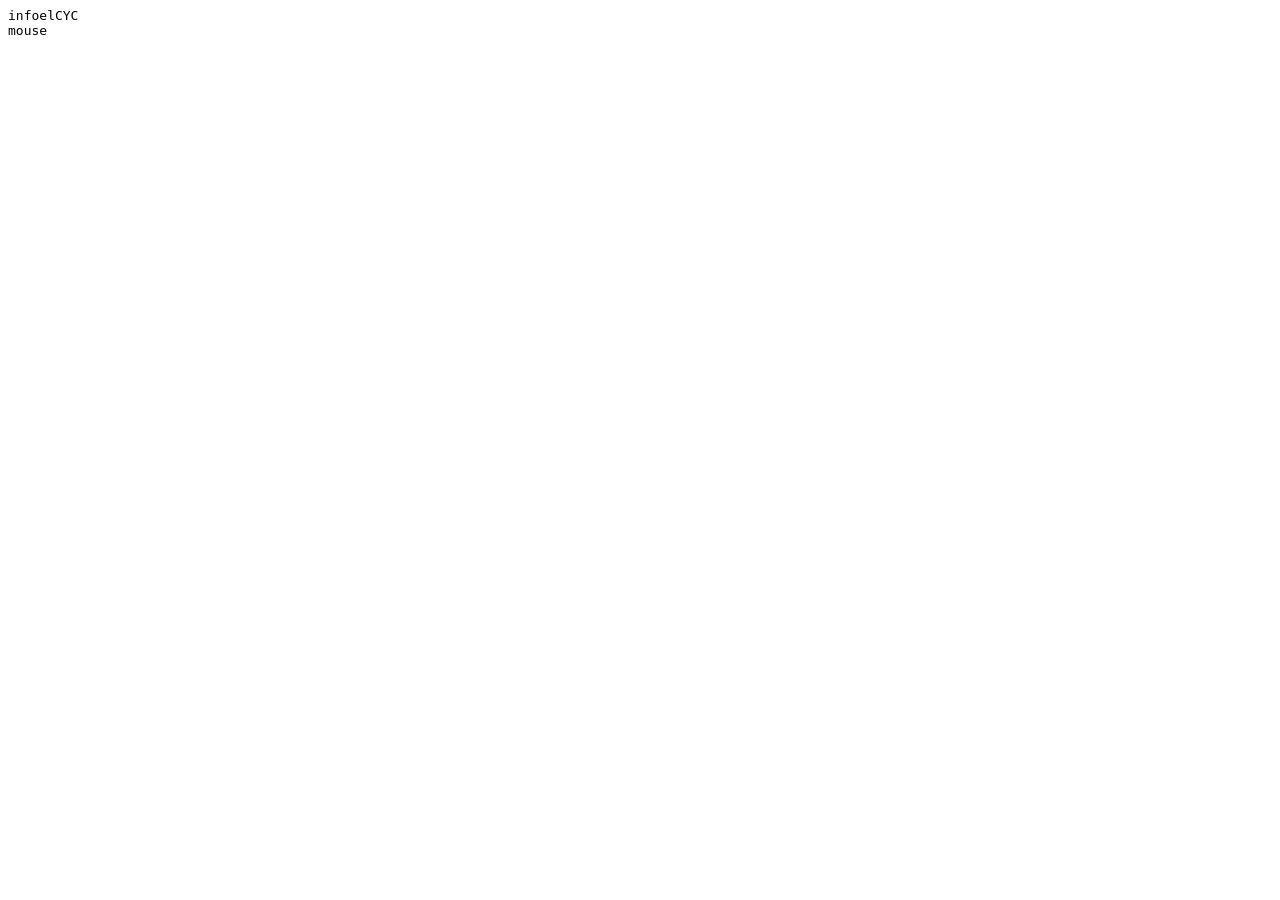
==== роіфілдварл/index.html @ 310a374a "i dont know what to write but i dont want it to be aborted so heres the text" ====
<!DOCTYPE html>
<head>
    <title>схемотехніка - infoelcyc - головна</title>
    <link rel="stylesheet" href="style.css">
</head>
<body>
    <header>
        infoelCYC
    </header>
    <main>
        
    </main>
    <footer>
        mouse
    </footer>
</body>
---- роіфілдварл/style.css ----
body {
    font-family: Monospace;
}
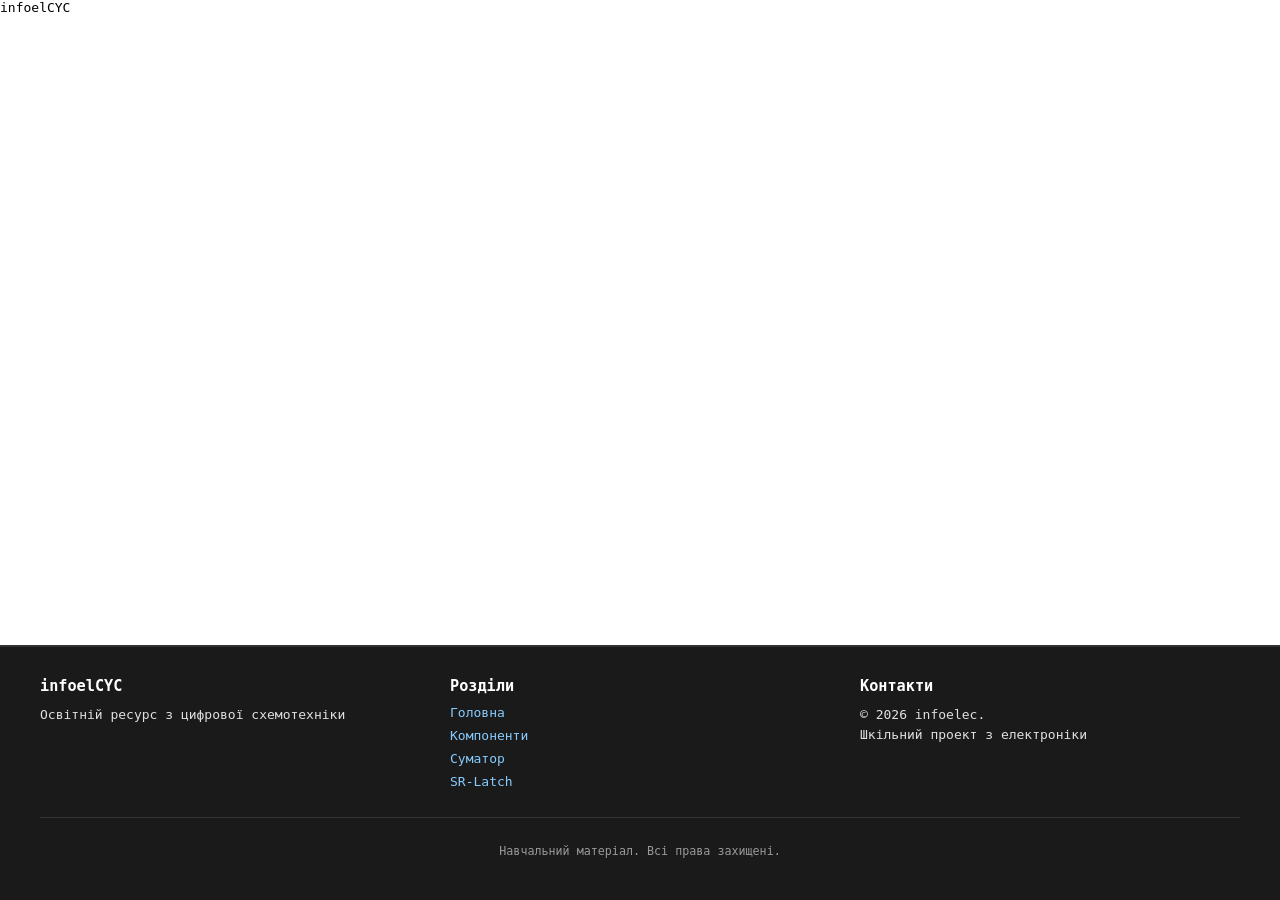
==== commit 0388d4ba: "modified html files to have footer information about the author and the year of creation. Also added" ====
--- a/роіфілдварл/index.html
+++ b/роіфілдварл/index.html
@@ -11,6 +11,27 @@
         
     </main>
     <footer>
-        mouse
+        <div class="footer-content">
+            <div class="footer-section">
+                <h3>infoelCYC</h3>
+                <p>Освітній ресурс з цифрової схемотехніки</p>
+            </div>
+            <div class="footer-section">
+                <h3>Розділи</h3>
+                <ul>
+                    <li><a href="index.html">Головна</a></li>
+                    <li><a href="components.html">Компоненти</a></li>
+                    <li><a href="adder.html">Суматор</a></li>
+                    <li><a href="sr-latch.html">SR-Latch</a></li>
+                </ul>
+            </div>
+            <div class="footer-section">
+                <h3>Контакти</h3>
+                <p>© 2026 infoelec.<br>Шкільний проект з електроніки</p>
+            </div>
+        </div>
+        <div class="footer-bottom">
+            <p>Навчальний матеріал. Всі права захищені.</p>
+        </div>
     </footer>
 </body>
--- a/роіфілдварл/style.css
+++ b/роіфілдварл/style.css
@@ -1,3 +1,70 @@
 body {
     font-family: Monospace;
+    display: flex;
+    flex-direction: column;
+    min-height: 100vh;
+    margin: 0;
+}
+
+main {
+    flex: 1;
+}
+
+footer {
+    background-color: #1a1a1a;
+    color: #e0e0e0;
+    margin-top: 40px;
+    padding: 30px 20px;
+    border-top: 2px solid #333;
+}
+
+.footer-content {
+    display: grid;
+    grid-template-columns: repeat(auto-fit, minmax(250px, 1fr));
+    max-width: 1200px;
+    margin: 0 auto;
+    gap: 30px;
+    margin-bottom: 20px;
+}
+
+.footer-section h3 {
+    color: #fff;
+    margin-top: 0;
+    margin-bottom: 10px;
+}
+
+.footer-section p {
+    margin: 5px 0;
+    line-height: 1.6;
+}
+
+.footer-section ul {
+    list-style: none;
+    padding: 0;
+    margin: 0;
+}
+
+.footer-section ul li {
+    margin: 8px 0;
+}
+
+.footer-section a {
+    color: #88ccff;
+    text-decoration: none;
+}
+
+.footer-section a:hover {
+    color: #fff;
+    text-decoration: underline;
+}
+
+.footer-bottom {
+    text-align: center;
+    border-top: 1px solid #333;
+    padding-top: 15px;
+    font-size: 0.9em;
+    color: #999;
+    max-width: 1200px;
+    margin: 0 auto;
+    width: 100%;
 }
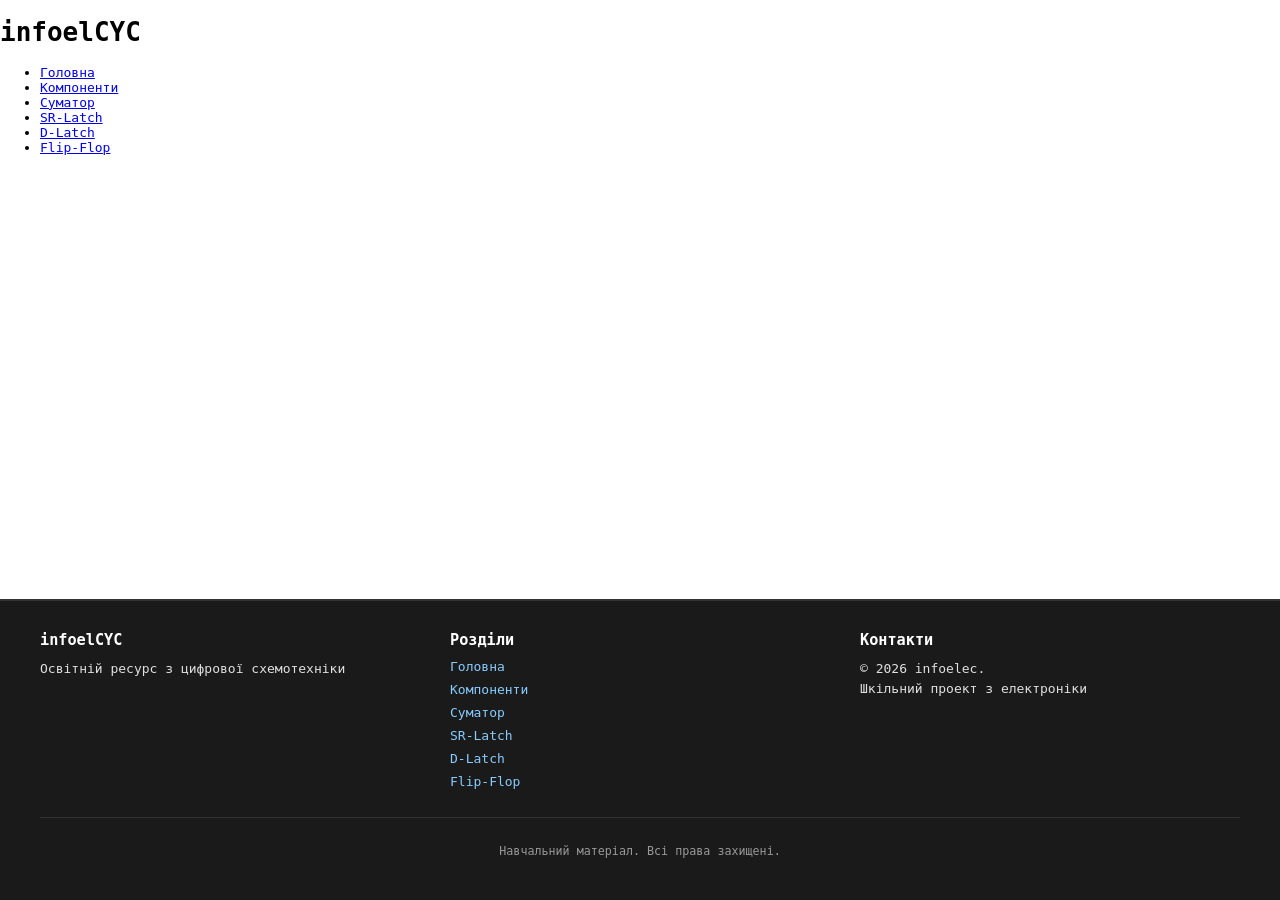
==== commit 2bf3ceaa: "ACTUAL new header" ====
--- a/роіфілдварл/index.html
+++ b/роіфілдварл/index.html
@@ -1,11 +1,26 @@
 <!DOCTYPE html>
+<html lang="uk">
 <head>
+    <meta charset="UTF-8">
+    <meta name="viewport" content="width=device-width, initial-scale=1.0">
+    <meta name="description" content="Освітній ресурс з цифрової схемотехніки">
+    <meta name="author" content="Святний Тимофій">
     <title>схемотехніка - infoelcyc - головна</title>
     <link rel="stylesheet" href="style.css">
 </head>
 <body>
     <header>
-        infoelCYC
+        <h1>infoelCYC</h1>
+        <nav>
+            <ul>
+                <li><a href="index.html">Головна</a></li>
+                <li><a href="components.html">Компоненти</a></li>
+                <li><a href="adder.html">Суматор</a></li>
+                <li><a href="sr-latch.html">SR-Latch</a></li>
+                <li><a href="d-latch.html">D-Latch</a></li>
+                <li><a href="ff.html">Flip-Flop</a></li>
+            </ul>
+        </nav>
     </header>
     <main>
         
@@ -23,6 +38,8 @@
                     <li><a href="components.html">Компоненти</a></li>
                     <li><a href="adder.html">Суматор</a></li>
                     <li><a href="sr-latch.html">SR-Latch</a></li>
+                    <li><a href="d-latch.html">D-Latch</a></li>
+                    <li><a href="ff.html">Flip-Flop</a></li>
                 </ul>
             </div>
             <div class="footer-section">
@@ -34,4 +51,5 @@
             <p>Навчальний матеріал. Всі права захищені.</p>
         </div>
     </footer>
-</body>+</body>
+</html>
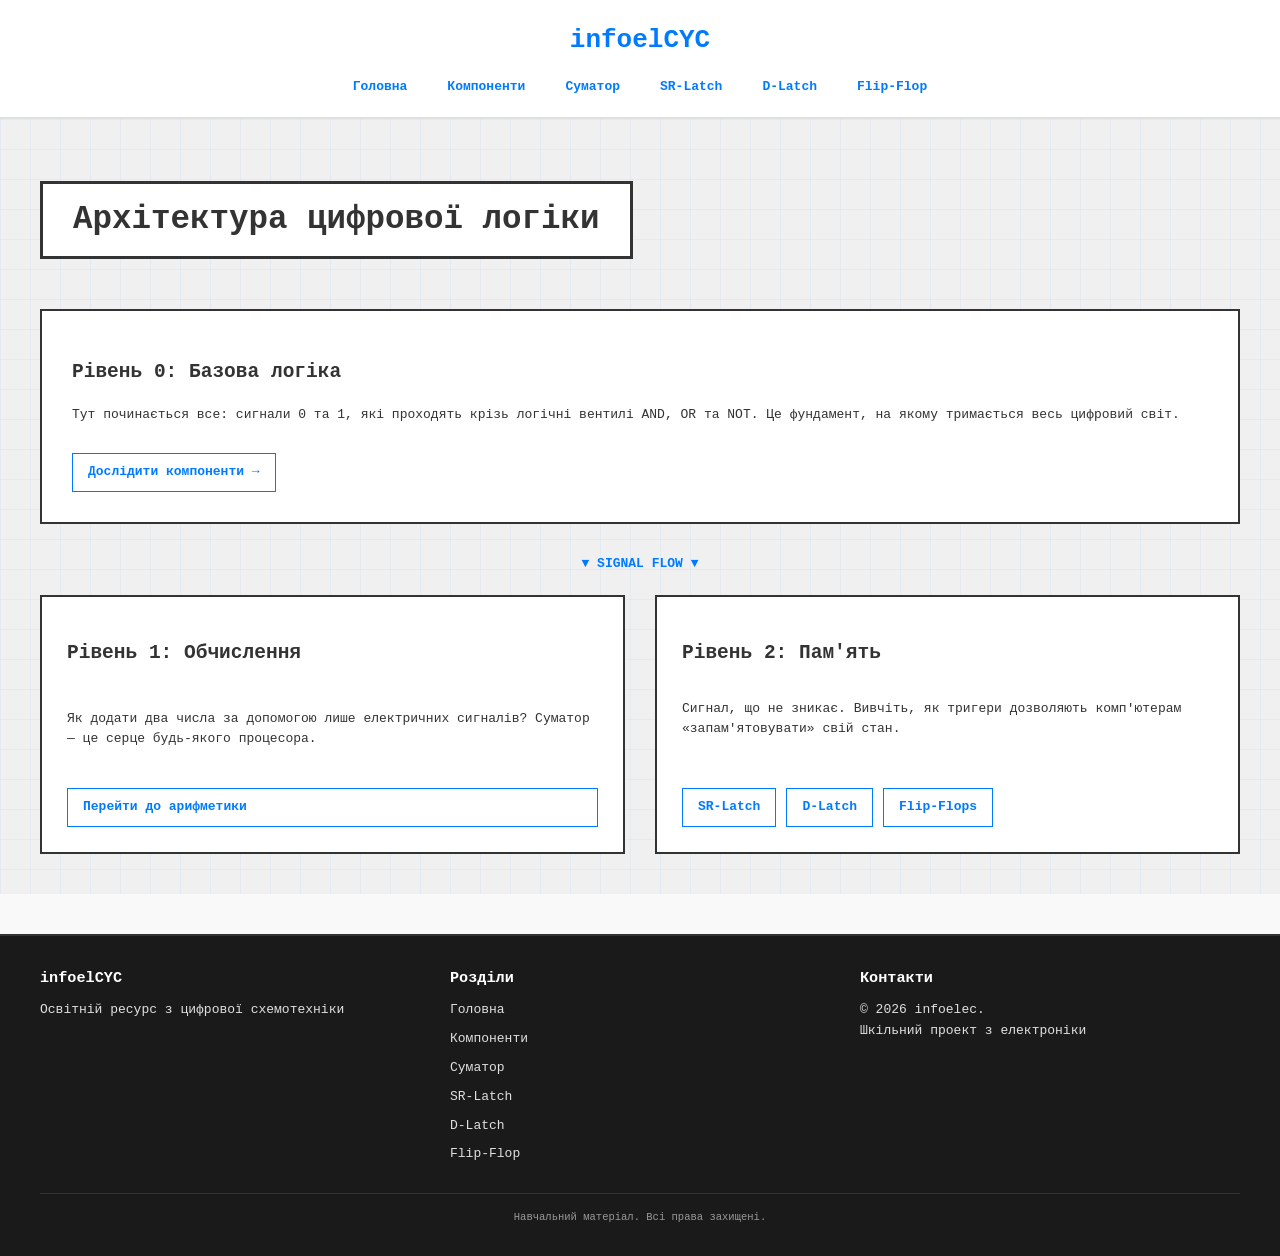
==== commit 2bea3235: "main in index" ====
--- a/роіфілдварл/index.html
+++ b/роіфілдварл/index.html
@@ -22,9 +22,35 @@
             </ul>
         </nav>
     </header>
-    <main>
-        
-    </main>
+<main>
+    <h1>Архітектура цифрової логіки</h1>
+
+    <section>
+        <article>
+            <h2>Рівень 0: Базова логіка</h2>
+            <p>Тут починається все: сигнали 0 та 1, які проходять крізь логічні вентилі AND, OR та NOT. Це фундамент, на якому тримається весь цифровий світ.</p>
+            <a href="components.html">Дослідити компоненти →</a>
+        </article>
+    </section>
+
+    <div class="logic-flow">
+        <article>
+            <h2>Рівень 1: Обчислення</h2>
+            <p>Як додати два числа за допомогою лише електричних сигналів? Суматор — це серце будь-якого процесора.</p>
+            <a href="adder.html">Перейти до арифметики</a>
+        </article>
+
+        <article>
+            <h2>Рівень 2: Пам'ять</h2>
+            <p>Сигнал, що не зникає. Вивчіть, як тригери дозволяють комп'ютерам «запам'ятовувати» свій стан.</p>
+            <nav>
+                <a href="sr-latch.html">SR-Latch</a>
+                <a href="d-latch.html">D-Latch</a>
+                <a href="ff.html">Flip-Flops</a>
+            </nav>
+        </article>
+    </div>
+</main>
     <footer>
         <div class="footer-content">
             <div class="footer-section">
--- a/роіфілдварл/style.css
+++ b/роіфілдварл/style.css
@@ -4,10 +4,113 @@
     flex-direction: column;
     min-height: 100vh;
     margin: 0;
+    line-height: 1.6;
+    color: #333;
+    background-color: #f9f9f9;
+}
+
+header {
+    background-color: #ffffff;
+    padding: 20px;
+    text-align: center;
+    border-bottom: 2px solid #e0e0e0;
+    box-shadow: 0 2px 4px rgba(0,0,0,0.1);
+}
+
+header h1 {
+    margin: 0;
+    color: #007bff;
+    font-size: 2em;
+}
+
+nav ul {
+    list-style: none;
+    padding: 0;
+    margin: 15px 0 0 0;
+    display: flex;
+    justify-content: center;
+    gap: 20px;
+    flex-wrap: wrap;
+}
+
+nav ul li a {
+    text-decoration: none;
+    color: #007bff;
+    font-weight: bold;
+    padding: 5px 10px;
+    border-radius: 4px;
+    transition: background-color 0.3s;
+}
+
+nav ul li a:hover {
+    background-color: #e7f3ff;
+    color: #0056b3;
 }
 
 main {
     flex: 1;
+    padding: 20px;
+    max-width: 1200px;
+    margin: 0 auto;
+}
+
+main h1 {
+    text-align: center;
+    color: #333;
+    margin-bottom: 20px;
+    font-size: 1.8em;
+}
+
+img {
+    display: block;
+    margin: 20px auto;
+    max-width: 100%;
+    height: auto;
+    border-radius: 8px;
+    box-shadow: 0 2px 8px rgba(0,0,0,0.1);
+}
+
+.card {
+    border: 1px solid #ddd;
+    border-radius: 8px;
+    padding: 15px;
+    margin: 15px 0;
+    background-color: #ffffff;
+    box-shadow: 0 2px 4px rgba(0,0,0,0.1);
+}
+
+.card-content {
+    display: flex;
+    align-items: center;
+    justify-content: space-between;
+    gap: 20px;
+    flex-wrap: wrap;
+}
+
+.card h2 {
+    margin-top: 0;
+    color: #007bff;
+    font-size: 1.2em;
+}
+
+.card-image img {
+    width: 140px;
+    max-width: 100%;
+    height: auto;
+    border-radius: 8px;
+    box-shadow: 0 2px 6px rgba(0,0,0,0.1);
+}
+
+@media (max-width: 720px) {
+    .card-content {
+        flex-direction: column;
+        align-items: stretch;
+    }
+}
+
+.card p {
+    margin: 5px 0;
+    color: #555;
 }
 
 footer {
@@ -48,6 +151,28 @@
     margin: 8px 0;
 }
 
+.footer-section ul li a {
+    color: #e0e0e0;
+    text-decoration: none;
+}
+
+.footer-section ul li a:hover {
+    color: #fff;
+}
+
+.footer-bottom {
+    text-align: center;
+    border-top: 1px solid #333;
+    padding-top: 20px;
+    max-width: 1200px;
+    margin: 0 auto;
+}
+
+.footer-bottom p {
+    margin: 0;
+    font-size: 0.9em;
+}
+
 .footer-section a {
     color: #88ccff;
     text-decoration: none;
@@ -67,4 +192,89 @@
     max-width: 1200px;
     margin: 0 auto;
     width: 100%;
+}
+/* Основний контейнер як координатна сітка */
+main {
+    background-color: #f0f0f0;
+    background-image: 
+        linear-gradient(rgba(0,123,255,0.05) 1px, transparent 1px),
+        linear-gradient(90deg, rgba(0,123,255,0.05) 1px, transparent 1px);
+    background-size: 30px 30px;
+    padding: 40px;
+}
+
+/* Заголовок як назва креслення */
+main h1 {
+    font-size: 2.5em;
+    border: 3px solid #333;
+    display: inline-block;
+    padding: 10px 30px;
+    background: #fff;
+    margin-bottom: 50px;
+}
+
+/* Секція "Рівень 0" на всю ширину */
+main section article {
+    background: #fff;
+    border: 2px solid #333;
+    padding: 30px;
+    margin-bottom: 30px;
+    position: relative;
+}
+
+/* Стрілка-зв'язок між рівнями через псевдоелемент */
+main section::after {
+    content: "▼ SIGNAL FLOW ▼";
+    display: block;
+    text-align: center;
+    font-weight: bold;
+    color: #007bff;
+    margin: 20px 0;
+}
+
+/* Контейнер для Рівня 1 та 2 (Side-by-side) */
+.logic-flow {
+    display: flex;
+    gap: 30px;
+}
+
+.logic-flow article {
+    flex: 1;
+    background: #fff;
+    border: 2px solid #333;
+    padding: 25px;
+    display: flex;
+    flex-direction: column;
+    justify-content: space-between;
+    transition: 0.3s;
+}
+
+.logic-flow article:hover {
+    border-color: #007bff;
+    transform: translateY(-5px);
+    box-shadow: 10px 10px 0px rgba(0,123,255,0.1);
+}
+
+/* Кнопки/Посилання */
+main a {
+    display: inline-block;
+    margin-top: 15px;
+    color: #007bff;
+    text-decoration: none;
+    font-weight: bold;
+    border: 1px solid #007bff;
+    padding: 8px 15px;
+}
+
+main a:hover {
+    background: #007bff;
+    color: #fff;
+}
+
+/* Специфічна навігація для тригерів всередині статті */
+main nav {
+    display: flex;
+    flex-wrap: wrap;
+    gap: 10px;
+    margin-top: 20px;
 }
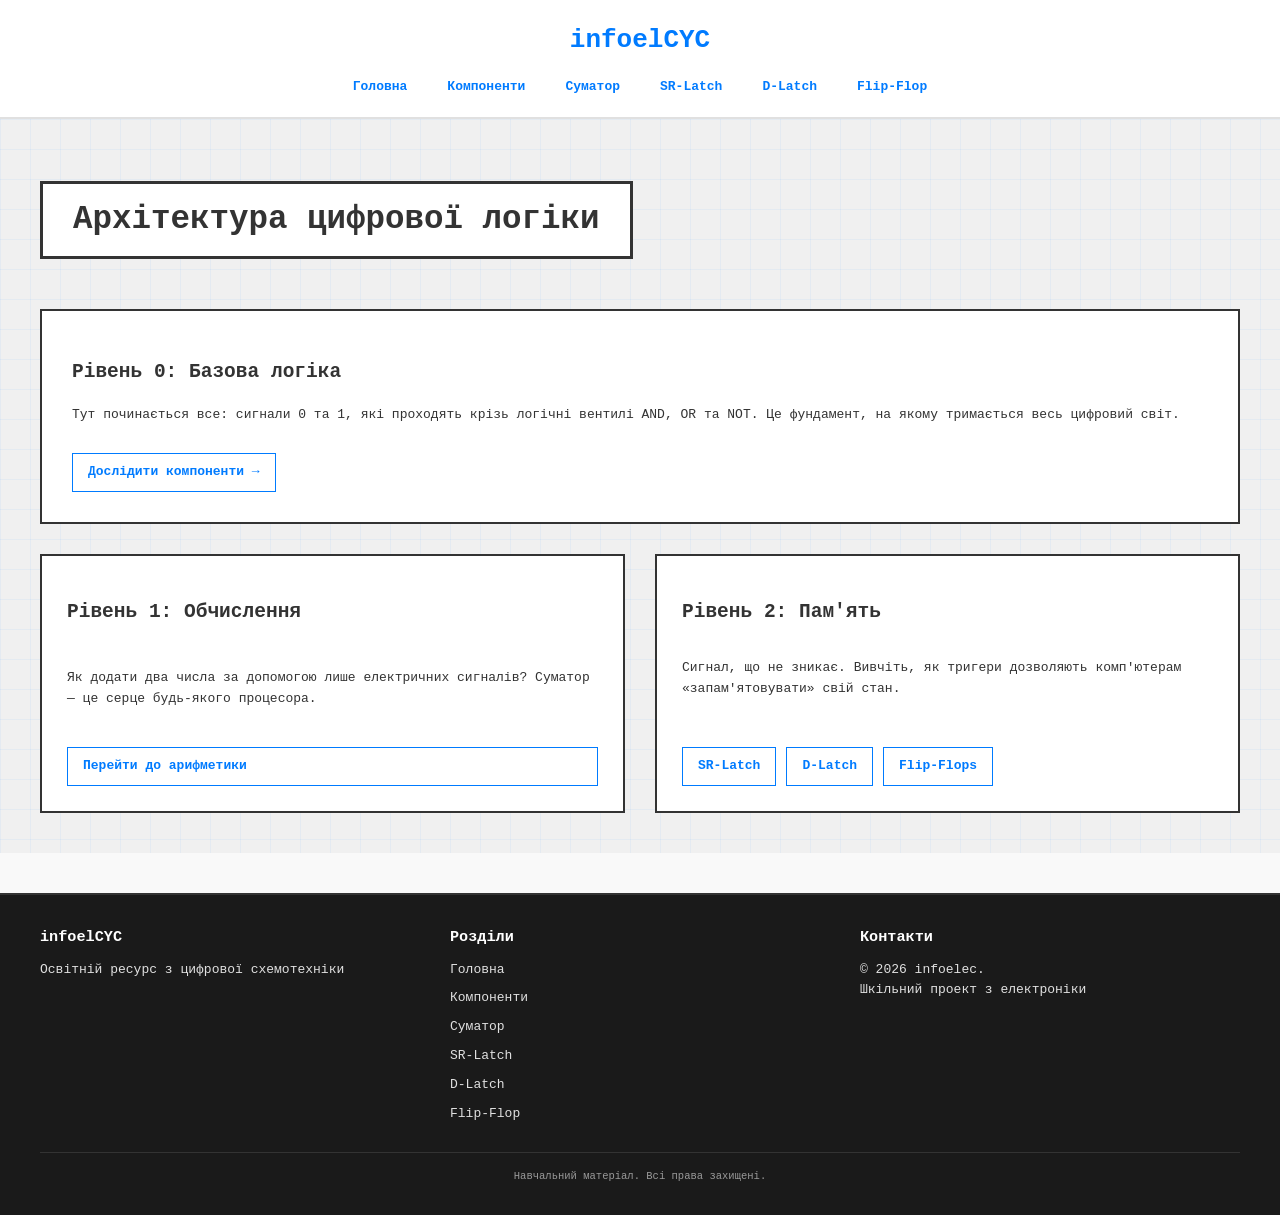
==== commit 9494d2ce: "thing \ uhhhhhh i fixed the signal flow" ====
--- a/роіфілдварл/index.html
+++ b/роіфілдварл/index.html
@@ -22,7 +22,7 @@
             </ul>
         </nav>
     </header>
-<main>
+<main class="index">
     <h1>Архітектура цифрової логіки</h1>
 
     <section>
--- a/роіфілдварл/style.css
+++ b/роіфілдварл/style.css
@@ -223,7 +223,7 @@
 }
 
 /* Стрілка-зв'язок між рівнями через псевдоелемент */
-main section::after {
+main .index section::after {
     content: "▼ SIGNAL FLOW ▼";
     display: block;
     text-align: center;
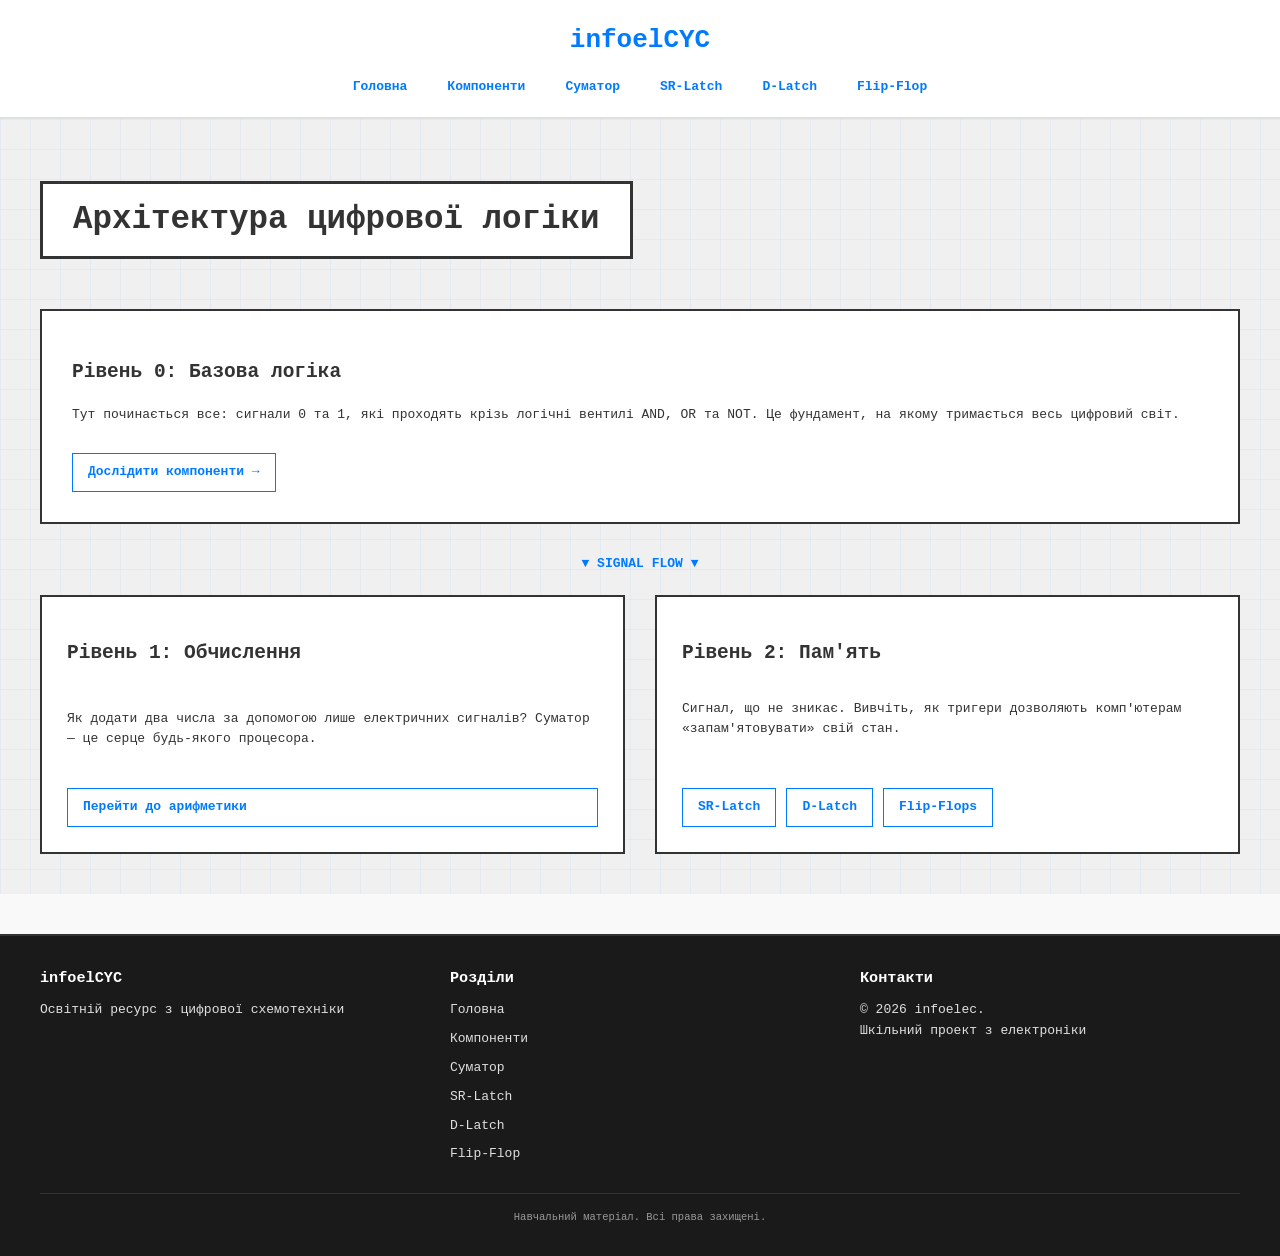
==== commit 757cd913: "i actually fixed the signal flow i just had to give it an id" ====
--- a/роіфілдварл/index.html
+++ b/роіфілдварл/index.html
@@ -22,7 +22,7 @@
             </ul>
         </nav>
     </header>
-<main class="index">
+<main id="index">
     <h1>Архітектура цифрової логіки</h1>
 
     <section>
--- a/роіфілдварл/style.css
+++ b/роіфілдварл/style.css
@@ -223,7 +223,7 @@
 }
 
 /* Стрілка-зв'язок між рівнями через псевдоелемент */
-main .index section::after {
+#index section::after {
     content: "▼ SIGNAL FLOW ▼";
     display: block;
     text-align: center;
